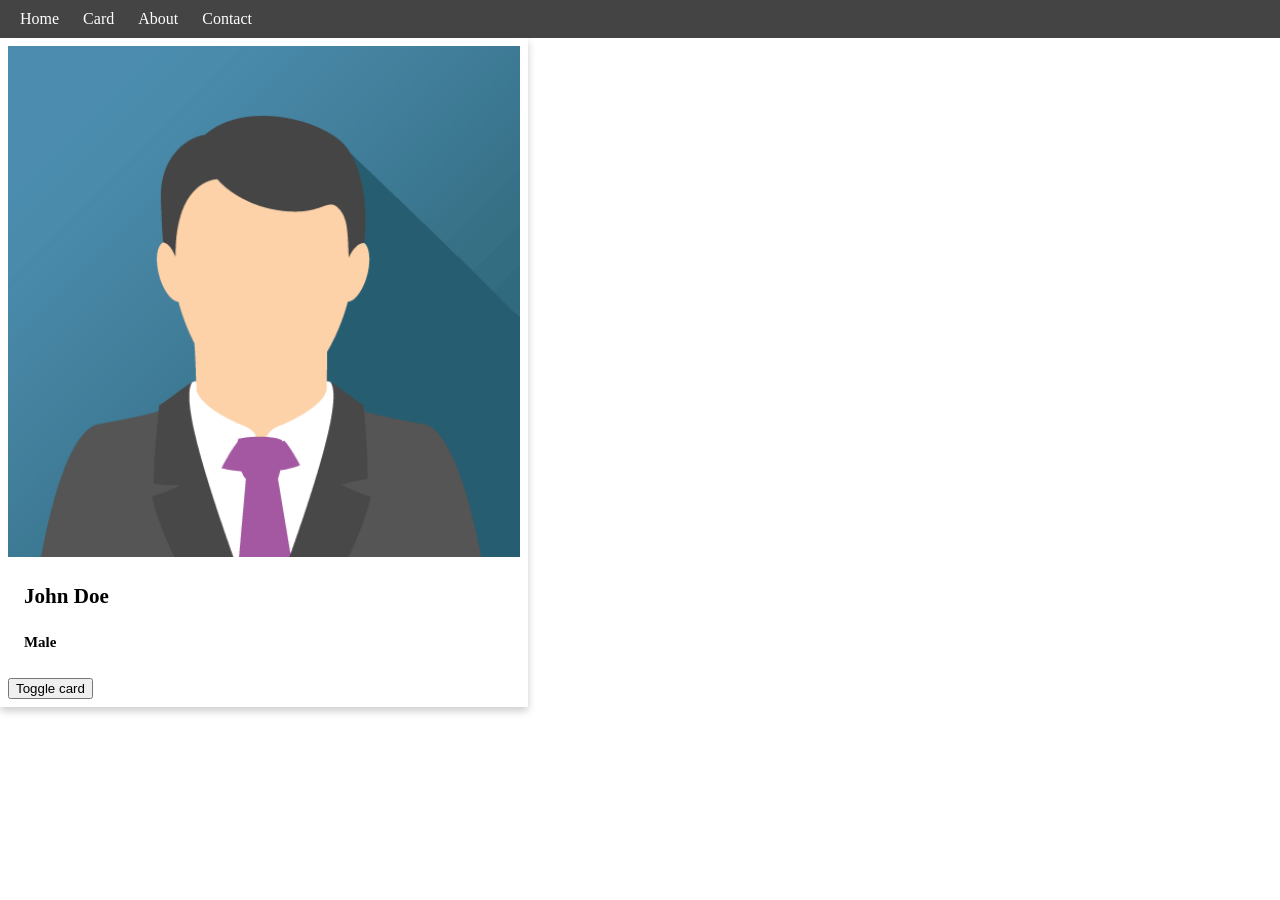
==== src/main/resources/static/card.html @ 7d2554e7 "created a card page and added images" ====
<!DOCTYPE html>
<html lang="en">
<head>
    <meta charset="UTF-8">
    <meta name="viewport" content="width=device-width, initial-scale=1.0">
    <title>Document</title>
    <link rel="stylesheet" href="css/site.css">
</head>
<body>

    <div class="navbar">
        <a href="/">Home</a>
        <a href="/card.html">Card</a>
        <a href="#">About</a>
        <a href="#">Contact</a>
    </div>
    <div class="card">
        <img id="userImage" src="img/image-john.png" alt="Avatar" style="width:100%">
        <div class="container">
            <h3 id="userName"><b>John Doe</b></h3> 
            <h5 id="userGender">Male</h5> 
        </div>
        <button onclick="toggleCard()">Toggle card</button>
    </div> 
    <script src="js/site.js"></script>
</body>
</html>
---- src/main/resources/static/css/site.css ----
body {
  margin: 0px;
}
h1 {
    color: red;
}

.card {
  box-shadow: 0 4px 8px 0 rgba(0,0,0,0.2);
  transition: 0.3s;
  width: 40%;
  padding:8px;
}

.card:hover {
  box-shadow: 0 8px 16px 0 rgba(0,0,0,0.2);
}

.container {
  padding: 2px 16px;
  font-size: 18px;
  font-weight: 500;
}

.navbar {
  background-color: #444;
  padding: 10px;
}
 .navbar a{
  color: white;
  text-decoration: none;
  padding: 10px;
 }
 .navbar a:hover {
  background-color: yellow;
  color: black;
  /* padding: 10px; */
 }
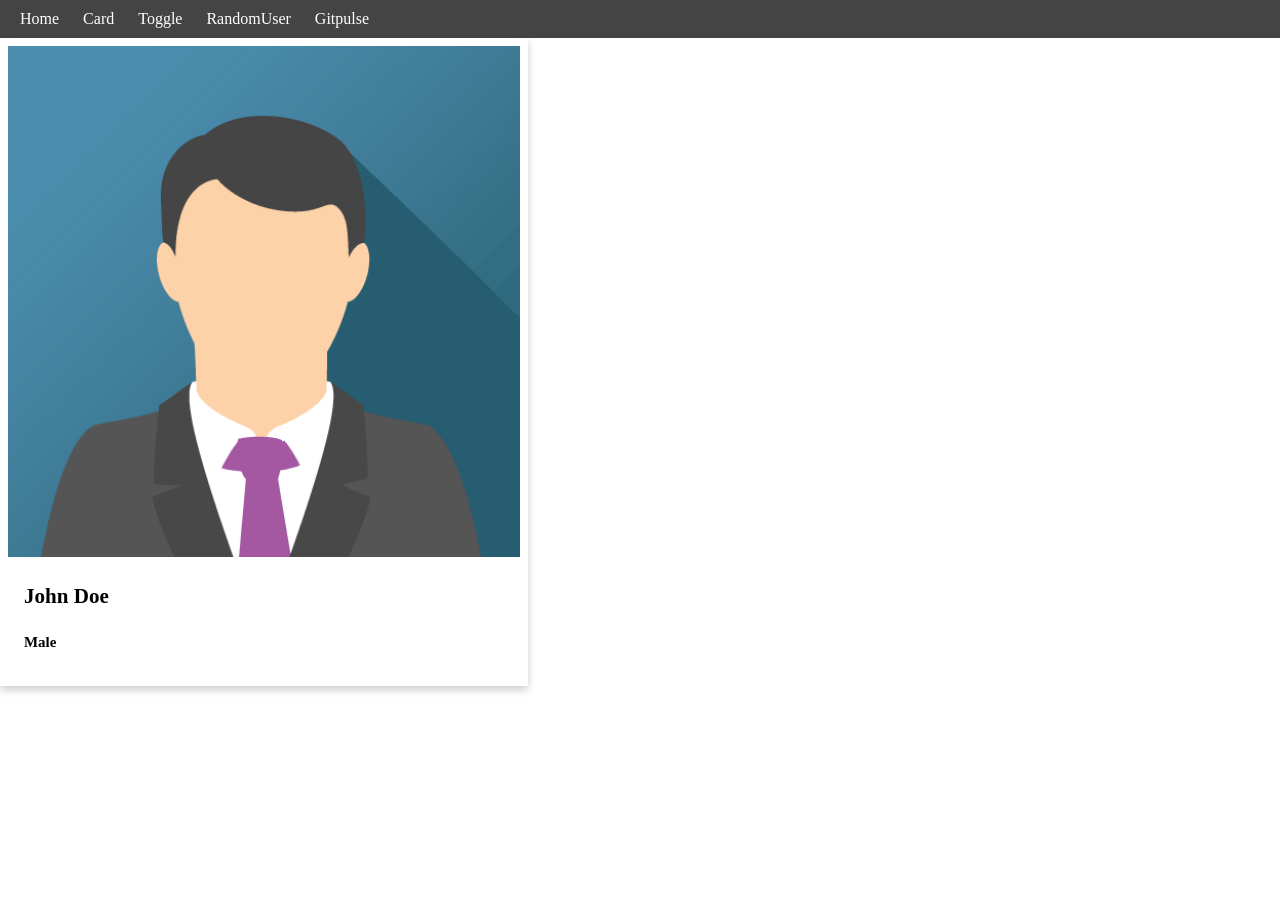
==== commit ce4804e5: "Added gitpulse page to the application" ====
--- a/src/main/resources/static/card.html
+++ b/src/main/resources/static/card.html
@@ -11,8 +11,9 @@
     <div class="navbar">
         <a href="/">Home</a>
         <a href="/card.html">Card</a>
-        <a href="#">About</a>
-        <a href="#">Contact</a>
+        <a href="/toggle.html">Toggle</a>
+        <a href="/randomUser.html">RandomUser</a>
+        <a href="/gitpulse.html">Gitpulse</a>
     </div>
     <div class="card">
         <img id="userImage" src="img/image-john.png" alt="Avatar" style="width:100%">
@@ -20,8 +21,7 @@
             <h3 id="userName"><b>John Doe</b></h3> 
             <h5 id="userGender">Male</h5> 
         </div>
-        <button onclick="toggleCard()">Toggle card</button>
-    </div> 
+    </div>
     <script src="js/site.js"></script>
 </body>
 </html>
--- a/src/main/resources/static/css/site.css
+++ b/src/main/resources/static/css/site.css
@@ -32,7 +32,7 @@
   padding: 10px;
  }
  .navbar a:hover {
-  background-color: yellow;
-  color: black;
+  background-color: #666;
+  color: white;
   /* padding: 10px; */
  }
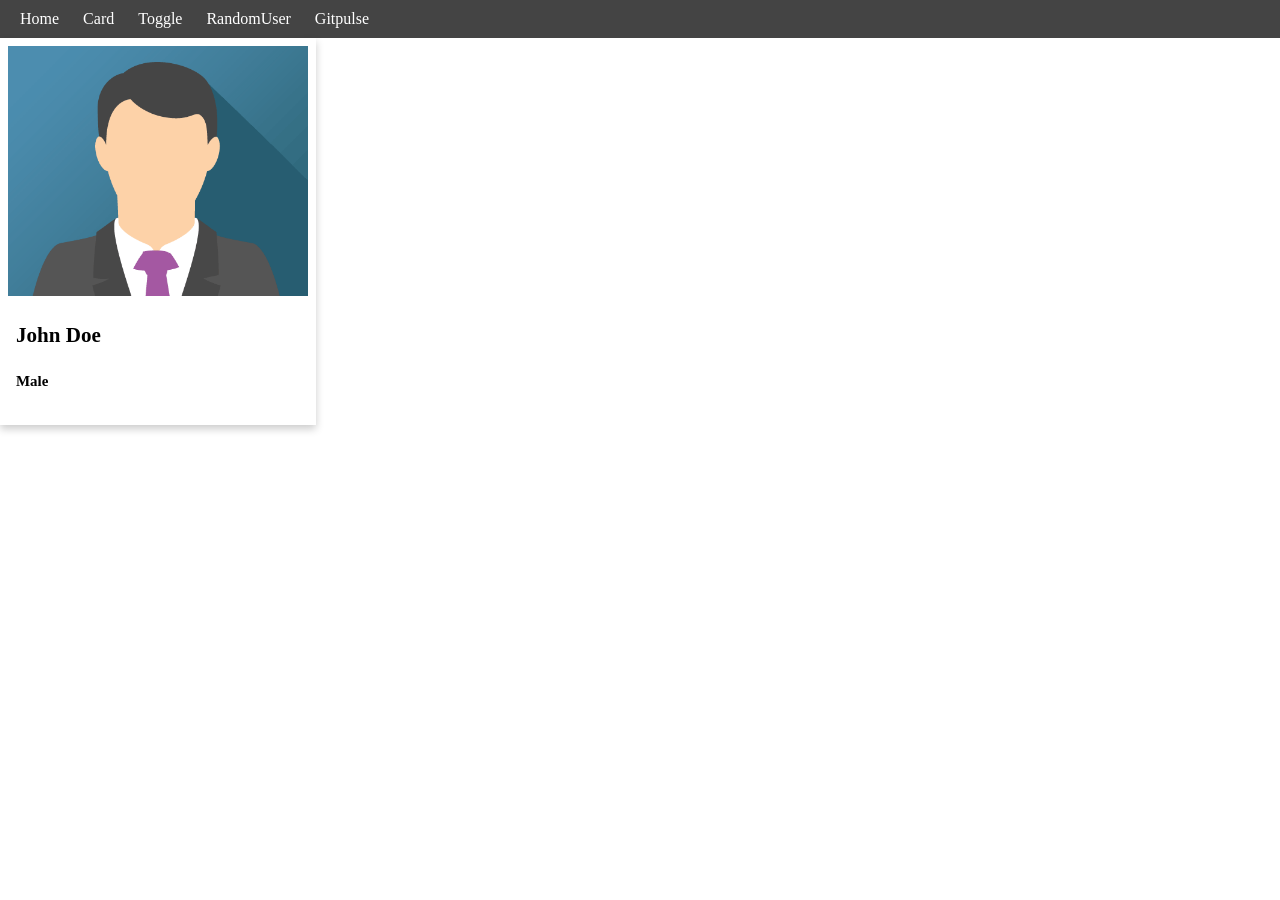
==== commit 958b7376: "Added /api/users" ====
--- a/src/main/resources/static/card.html
+++ b/src/main/resources/static/card.html
@@ -16,7 +16,7 @@
         <a href="/gitpulse.html">Gitpulse</a>
     </div>
     <div class="card">
-        <img id="userImage" src="img/image-john.png" alt="Avatar" style="width:100%">
+        <img id="userImage" src="img/image-john.png" alt="Avatar">
         <div class="container">
             <h3 id="userName"><b>John Doe</b></h3> 
             <h5 id="userGender">Male</h5> 
--- a/src/main/resources/static/css/site.css
+++ b/src/main/resources/static/css/site.css
@@ -8,7 +8,7 @@
 .card {
   box-shadow: 0 4px 8px 0 rgba(0,0,0,0.2);
   transition: 0.3s;
-  width: 40%;
+  width: 300px;
   padding:8px;
 }
 
@@ -16,8 +16,13 @@
   box-shadow: 0 8px 16px 0 rgba(0,0,0,0.2);
 }
 
+#userImage {
+  width: 100%;
+  height: 250px;
+  object-fit: cover;
+}
 .container {
-  padding: 2px 16px;
+  padding: 2px 8px;
   font-size: 18px;
   font-weight: 500;
 }
